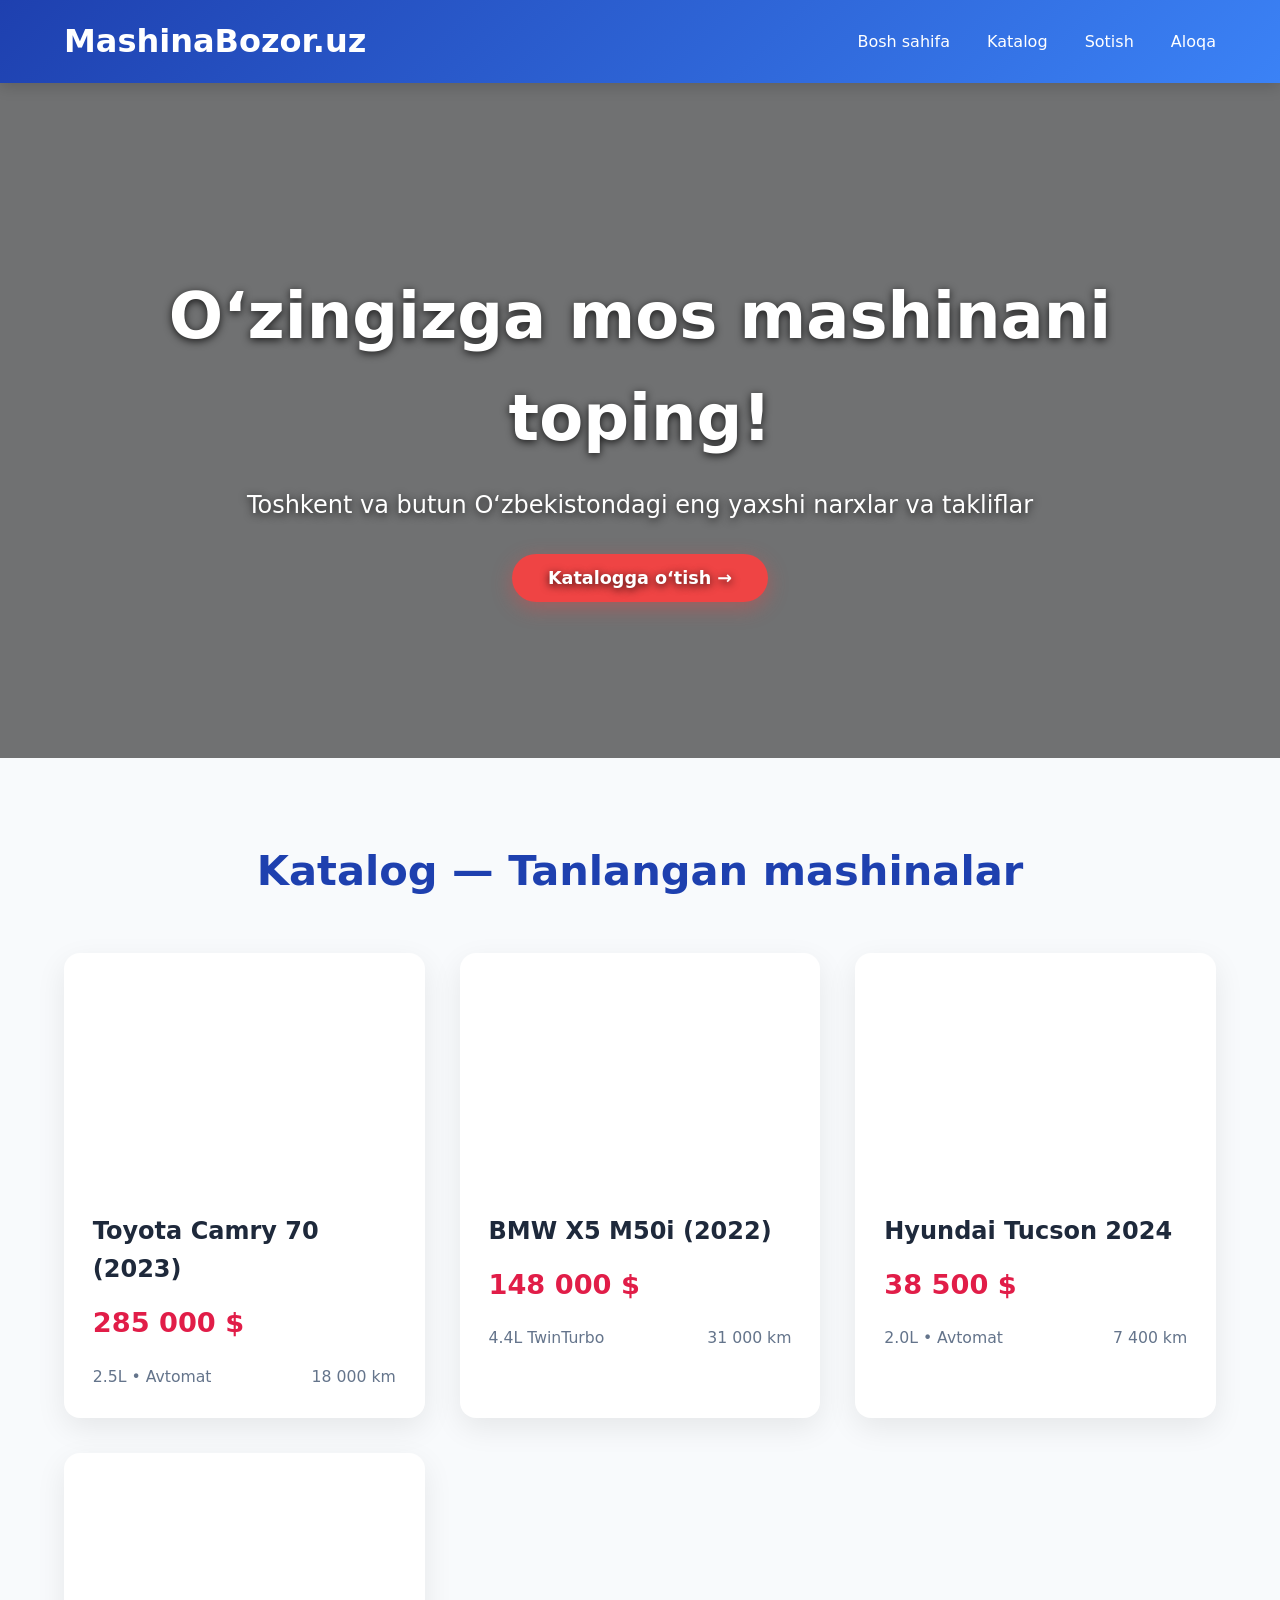
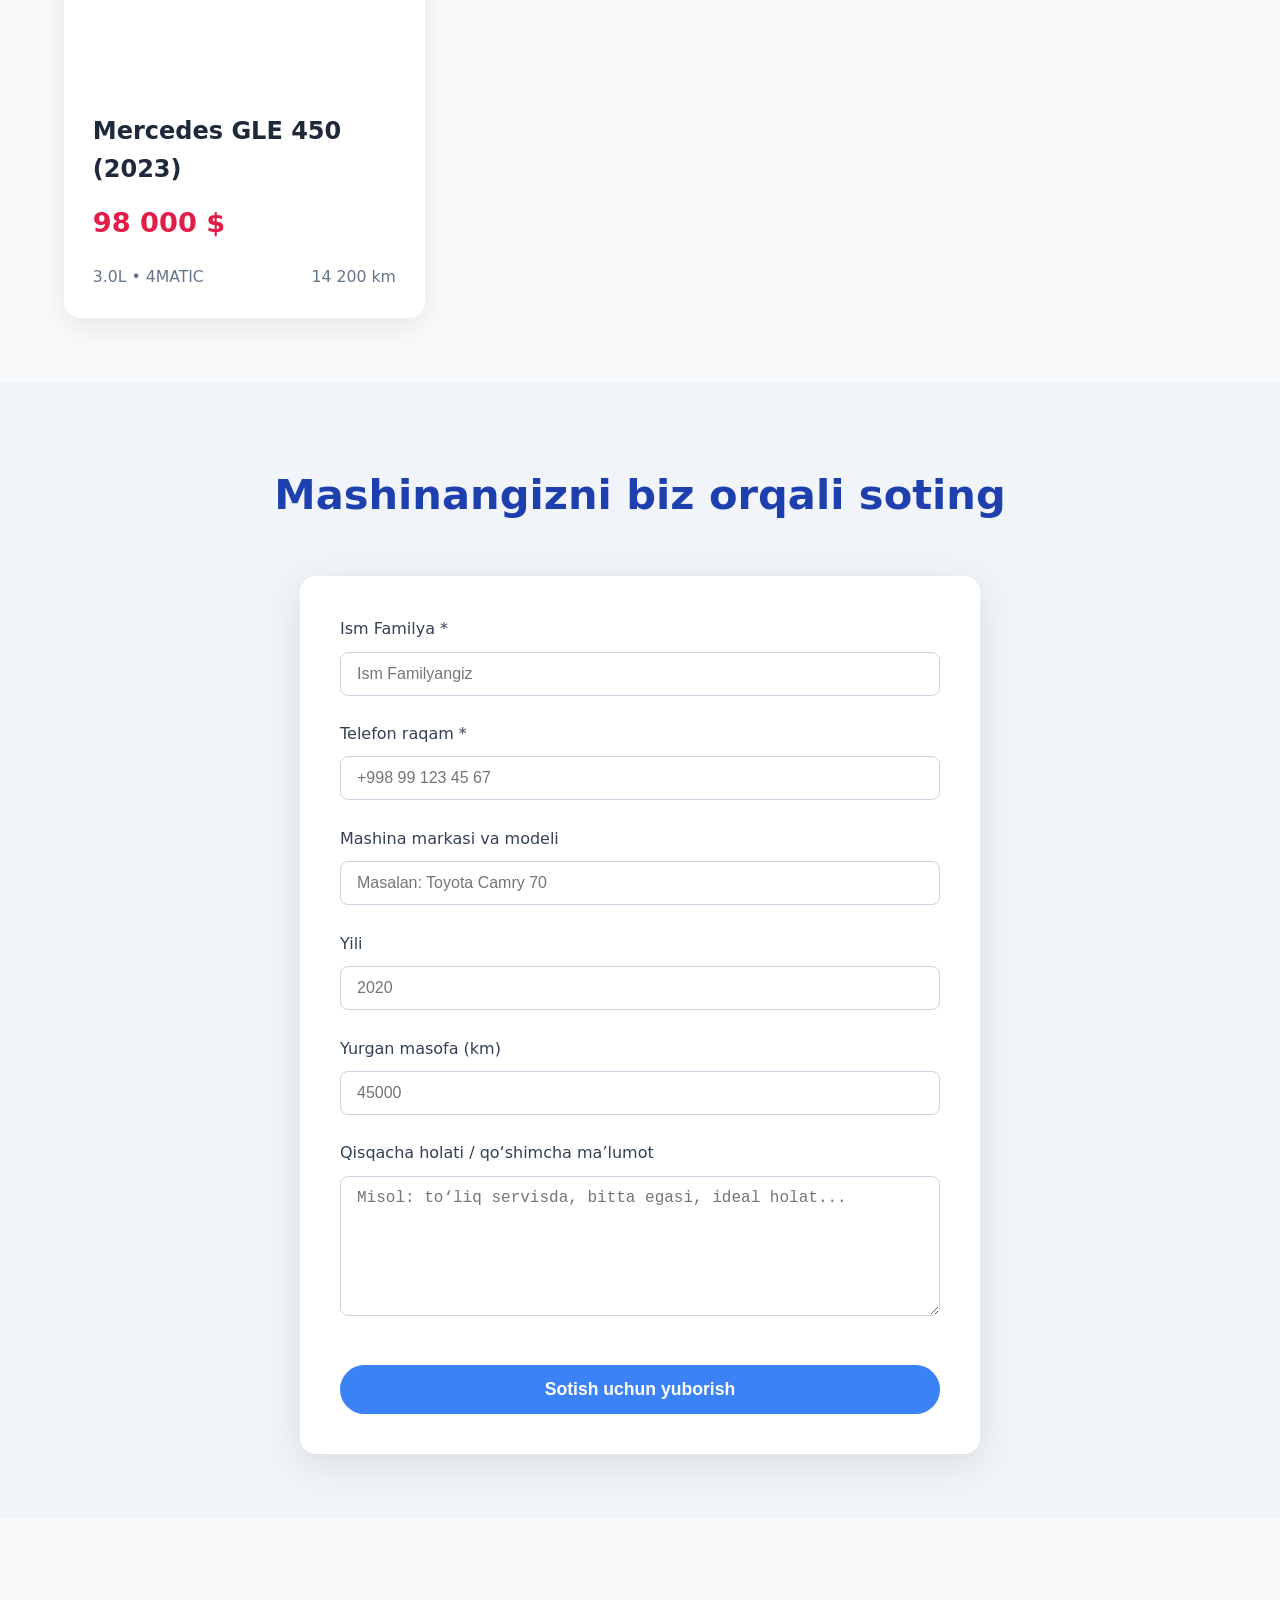
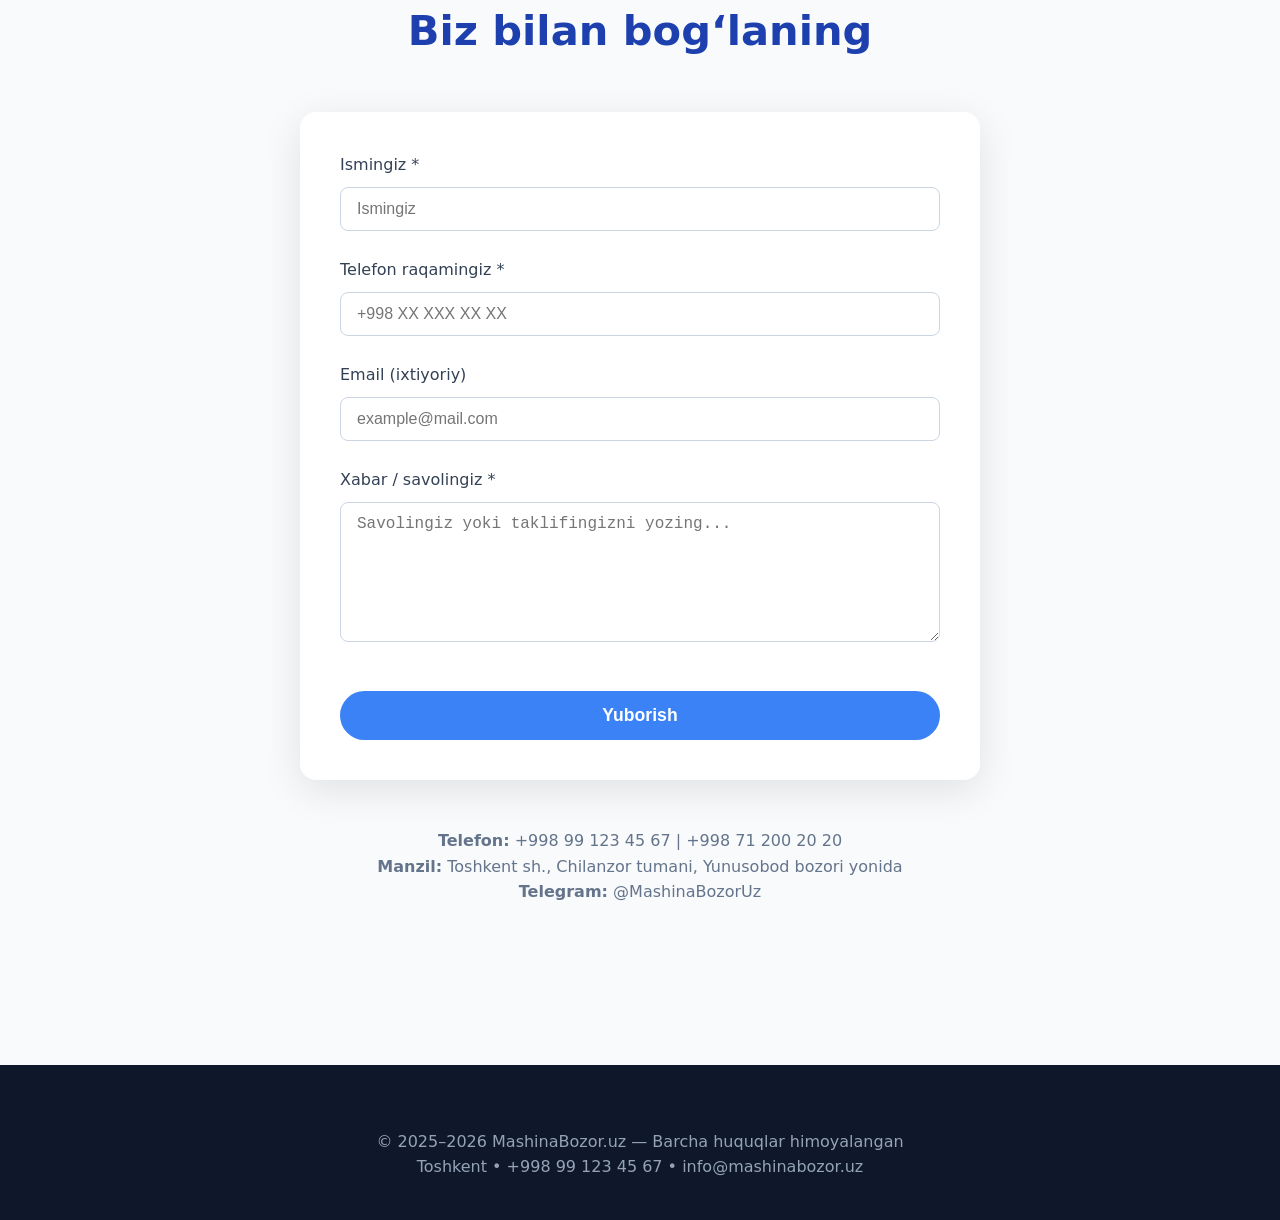
==== index.html @ 1a2eb64e "dsa" ====
<!DOCTYPE html>
<html lang="uz">
<head>
  <meta charset="UTF-8" />
  <meta name="viewport" content="width=device-width, initial-scale=1.0"/>
  <title>MashinaBozor.uz — Toshkentdagi eng yaxshi mashinalar</title>
  <link rel="stylesheet" href="./style.css">
</head>
<body>

  <header class="header">
    <div class="logo">MashinaBozor.uz</div>
    <nav class="nav">
      <a href="#bosh">Bosh sahifa</a>
      <a href="#katalog">Katalog</a>
      <a href="#sotish">Sotish</a>
      <a href="#aloqa">Aloqa</a>
    </nav>
  </header>

  <section class="hero" id="bosh">
    <div>
      <h1>O‘zingizga mos mashinani toping!</h1>
      <p>Toshkent va butun O‘zbekistondagi eng yaxshi narxlar va takliflar</p>
      <a href="#katalog" class="btn">Katalogga o‘tish →</a>
    </div>
  </section>

  <section id="katalog">
    <div class="container">
      <h2>Katalog — Tanlangan mashinalar</h2>

      <div class="cars-grid">

        <div class="car-card">
          <div class="car-img" style="background-image:url('https://images.unsplash.com/photo-1503376780353-7e6692767b70?auto=format&fit=crop&w=800&q=80')"></div>
          <div class="car-info">
            <h3>Toyota Camry 70 (2023)</h3>
            <div class="price">285 000 $</div>
            <div class="details"><span>2.5L • Avtomat</span><span>18 000 km</span></div>
          </div>
        </div>

        <div class="car-card">
          <div class="car-img" style="background-image:url('https://images.unsplash.com/photo-1552519507-da3b142c6e3d?auto=format&fit=crop&w=800&q=80')"></div>
          <div class="car-info">
            <h3>BMW X5 M50i (2022)</h3>
            <div class="price">148 000 $</div>
            <div class="details"><span>4.4L TwinTurbo</span><span>31 000 km</span></div>
          </div>
        </div>

        <div class="car-card">
          <div class="car-img" style="background-image:url('https://images.unsplash.com/photo-1618843479313-40f2e308a518?auto=format&fit=crop&w=800&q=80')"></div>
          <div class="car-info">
            <h3>Hyundai Tucson 2024</h3>
            <div class="price">38 500 $</div>
            <div class="details"><span>2.0L • Avtomat</span><span>7 400 km</span></div>
          </div>
        </div>

        <div class="car-card">
          <div class="car-img" style="background-image:url('https://images.unsplash.com/photo-1502489597346-d8389a3b1d3d?auto=format&fit=crop&w=800&q=80')"></div>
          <div class="car-info">
            <h3>Mercedes GLE 450 (2023)</h3>
            <div class="price">98 000 $</div>
            <div class="details"><span>3.0L • 4MATIC</span><span>14 200 km</span></div>
          </div>
        </div>

      </div>
    </div>
  </section>

  <section id="sotish" style="background:#f1f5f9;">
    <div class="container">
      <h2>Mashinangizni biz orqali soting</h2>
      <div class="sell-form">
        <form>
          <div class="form-group">
            <label>Ism Familya *</label>
            <input type="text" placeholder="Ism Familyangiz" required>
          </div>
          <div class="form-group">
            <label>Telefon raqam *</label>
            <input type="tel" placeholder="+998 99 123 45 67" required>
          </div>
          <div class="form-group">
            <label>Mashina markasi va modeli</label>
            <input type="text" placeholder="Masalan: Toyota Camry 70">
          </div>
          <div class="form-group">
            <label>Yili</label>
            <input type="number" placeholder="2020">
          </div>
          <div class="form-group">
            <label>Yurgan masofa (km)</label>
            <input type="number" placeholder="45000">
          </div>
          <div class="form-group">
            <label>Qisqacha holati / qo‘shimcha ma’lumot</label>
            <textarea placeholder="Misol: to‘liq servisda, bitta egasi, ideal holat..."></textarea>
          </div>
          <button type="submit" class="form-btn">Sotish uchun yuborish</button>
        </form>
      </div>
    </div>
  </section>

  <section id="aloqa">
    <div class="container">
      <h2>Biz bilan bog‘laning</h2>
      <div class="contact-form">
        <form>
          <div class="form-group">
            <label>Ismingiz *</label>
            <input type="text" placeholder="Ismingiz" required>
          </div>
          <div class="form-group">
            <label>Telefon raqamingiz *</label>
            <input type="tel" placeholder="+998 XX XXX XX XX" required>
          </div>
          <div class="form-group">
            <label>Email (ixtiyoriy)</label>
            <input type="email" placeholder="example@mail.com">
          </div>
          <div class="form-group">
            <label>Xabar / savolingiz *</label>
            <textarea placeholder="Savolingiz yoki taklifingizni yozing..." required></textarea>
          </div>
          <button type="submit" class="form-btn">Yuborish</button>
        </form>
      </div>

      <div style="text-align:center; margin-top:3rem; color:#64748b;">
        <p><strong>Telefon:</strong> +998 99 123 45 67  |  +998 71 200 20 20</p>
        <p><strong>Manzil:</strong> Toshkent sh., Chilanzor tumani, Yunusobod bozori yonida</p>
        <p><strong>Telegram:</strong> @MashinaBozorUz</p>
      </div>
    </div>
  </section>

  <footer class="footer">
    <p>© 2025–2026 MashinaBozor.uz — Barcha huquqlar himoyalangan</p>
    <p>Toshkent • +998 99 123 45 67 • info@mashinabozor.uz</p>
  </footer>

</body>
</html>
---- style.css ----
* {
  margin: 0;
  padding: 0;
  box-sizing: border-box;
}
body {
  font-family: "Segoe UI", system-ui, sans-serif;
  background: #f8fafc;
  color: #1e293b;
  line-height: 1.6;
}

.header {
  background: linear-gradient(135deg, #1e40af, #3b82f6);
  color: white;
  padding: 1rem 5%;
  position: sticky;
  top: 0;
  z-index: 100;
  box-shadow: 0 4px 14px rgba(0, 0, 0, 0.15);
  display: flex;
  justify-content: space-between;
  align-items: center;
}

.logo {
  font-size: 2rem;
  font-weight: bold;
}

.nav a {
  color: white;
  text-decoration: none;
  margin-left: 2rem;
  font-weight: 500;
  transition: 0.3s;
}

.nav a:hover {
  color: #fef08a;
}

section {
  padding: 5rem 5% 4rem;
}

.hero {
  background:
    linear-gradient(rgba(0, 0, 0, 0.55), rgba(0, 0, 0, 0.55)),
    url("https://images.unsplash.com/photo-1502877338535-766e3a6052c0?auto=format&fit=crop&w=2000&q=80")
      center/cover;
  height: 75vh;
  min-height: 520px;
  color: white;
  text-align: center;
  display: flex;
  align-items: center;
  justify-content: center;
  text-shadow: 0 2px 8px rgba(0, 0, 0, 0.8);
}

.hero h1 {
  font-size: 4rem;
  margin-bottom: 1rem;
}
.hero p {
  font-size: 1.5rem;
  margin-bottom: 2.5rem;
}

.btn {
  background: #ef4444;
  color: white;
  padding: 14px 36px;
  border-radius: 50px;
  text-decoration: none;
  font-weight: bold;
  font-size: 1.1rem;
  transition: all 0.3s;
  box-shadow: 0 6px 20px rgba(239, 68, 68, 0.4);
}

.btn:hover {
  background: #dc2626;
  transform: translateY(-4px);
  box-shadow: 0 12px 30px rgba(239, 68, 68, 0.5);
}

.container {
  max-width: 1280px;
  margin: 0 auto;
}

h2 {
  text-align: center;
  font-size: 2.6rem;
  color: #1e40af;
  margin: 0 0 3rem;
}

.cars-grid {
  display: grid;
  grid-template-columns: repeat(auto-fill, minmax(340px, 1fr));
  gap: 2.2rem;
}

.car-card {
  background: white;
  border-radius: 16px;
  overflow: hidden;
  box-shadow: 0 10px 30px rgba(0, 0, 0, 0.08);
  transition: all 0.4s ease;
}

.car-card:hover {
  transform: translateY(-14px);
  box-shadow: 0 24px 48px rgba(0, 0, 0, 0.15);
}

.car-img {
  height: 230px;
  background-size: cover;
  background-position: center;
}

.car-info {
  padding: 1.8rem;
}

.car-info h3 {
  font-size: 1.5rem;
  margin-bottom: 0.8rem;
}

.price {
  font-size: 1.7rem;
  font-weight: 700;
  color: #e11d48;
  margin: 0.7rem 0;
}

.details {
  display: flex;
  justify-content: space-between;
  color: #64748b;
  font-size: 0.98rem;
  margin-top: 1.2rem;
}

.sell-form,
.contact-form {
  max-width: 680px;
  margin: 0 auto;
  background: white;
  padding: 2.5rem;
  border-radius: 16px;
  box-shadow: 0 10px 40px rgba(0, 0, 0, 0.1);
}

.form-group {
  margin-bottom: 1.6rem;
}

label {
  display: block;
  margin-bottom: 0.6rem;
  font-weight: 500;
  color: #334155;
}

input,
textarea,
select {
  width: 100%;
  padding: 12px 16px;
  border: 1px solid #cbd5e1;
  border-radius: 8px;
  font-size: 1rem;
}

textarea {
  min-height: 140px;
  resize: vertical;
}

.form-btn {
  background: #3b82f6;
  color: white;
  border: none;
  padding: 14px 40px;
  border-radius: 50px;
  font-size: 1.1rem;
  font-weight: bold;
  cursor: pointer;
  transition: all 0.3s;
  width: 100%;
  margin-top: 1rem;
}

.form-btn:hover {
  background: #2563eb;
  transform: translateY(-2px);
}

.footer {
  background: #0f172a;
  color: #94a3b8;
  text-align: center;
  padding: 4rem 1rem 2.5rem;
  margin-top: 6rem;
}
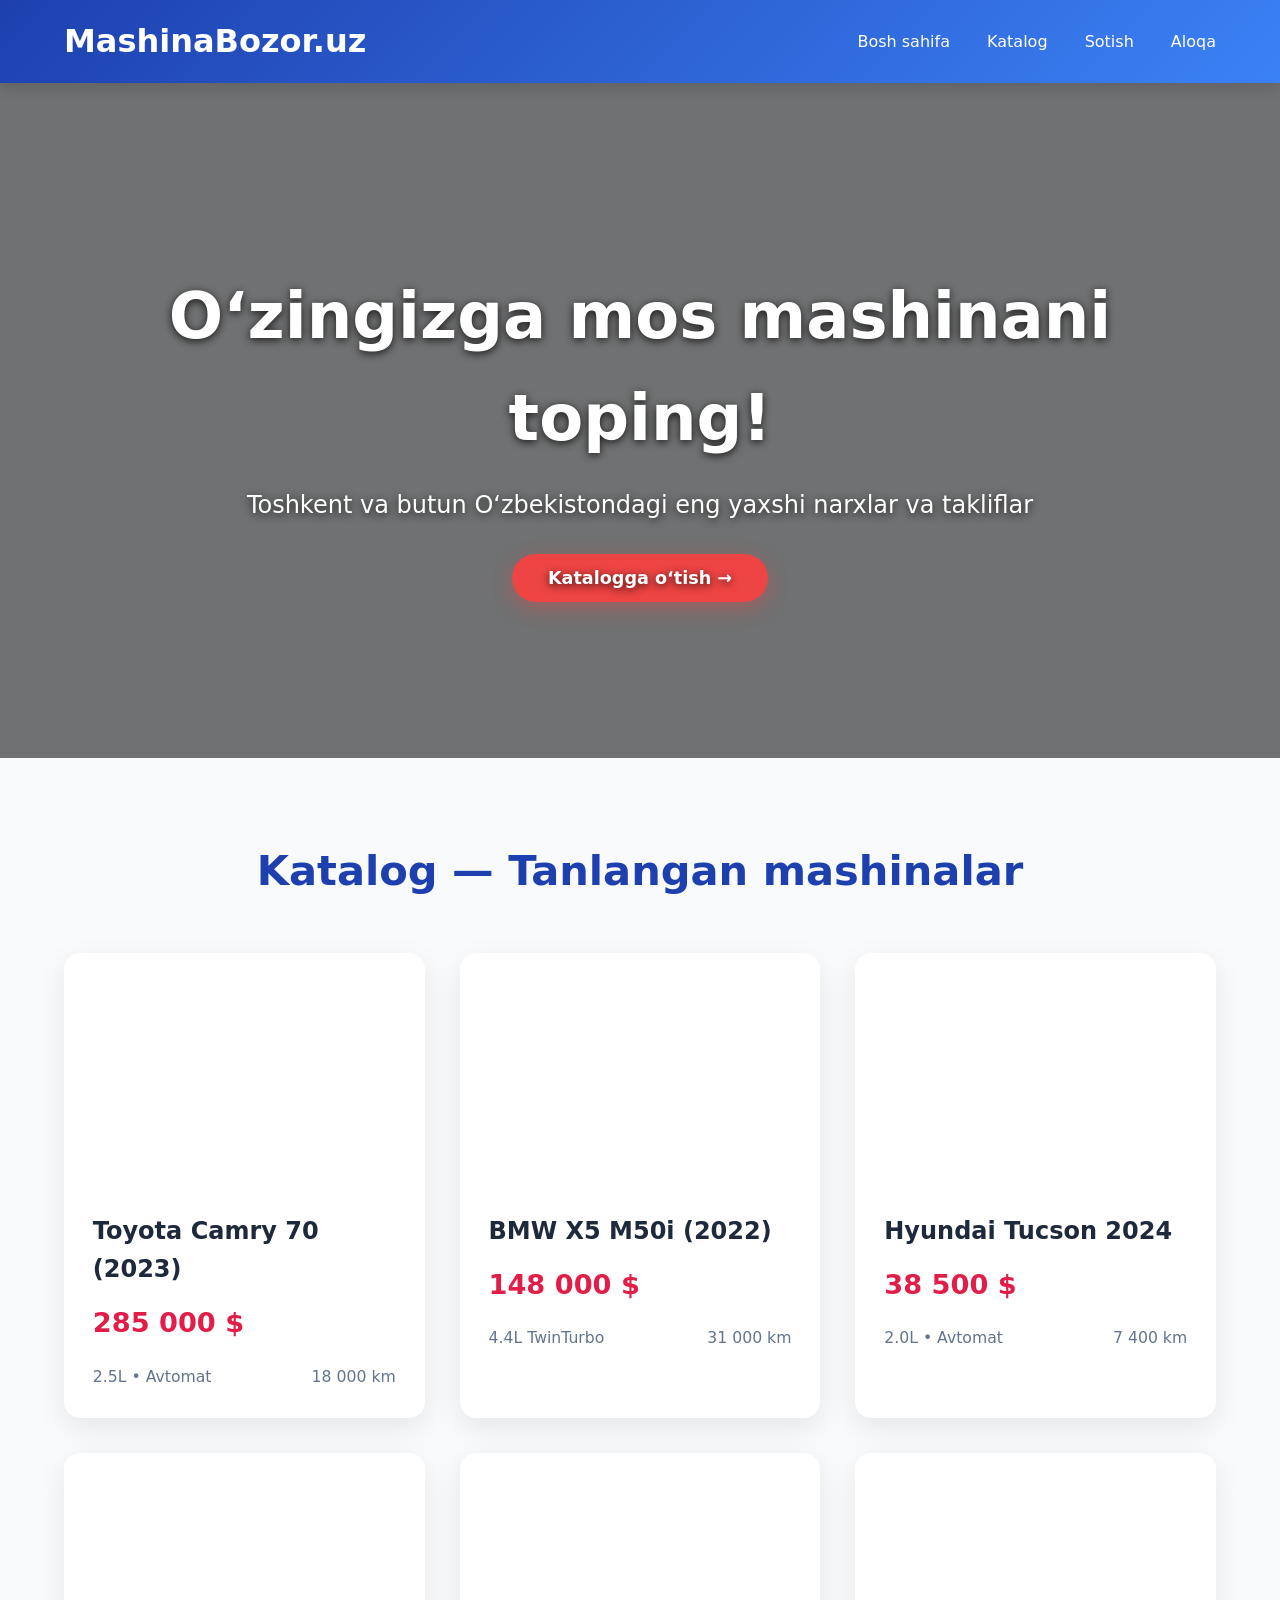
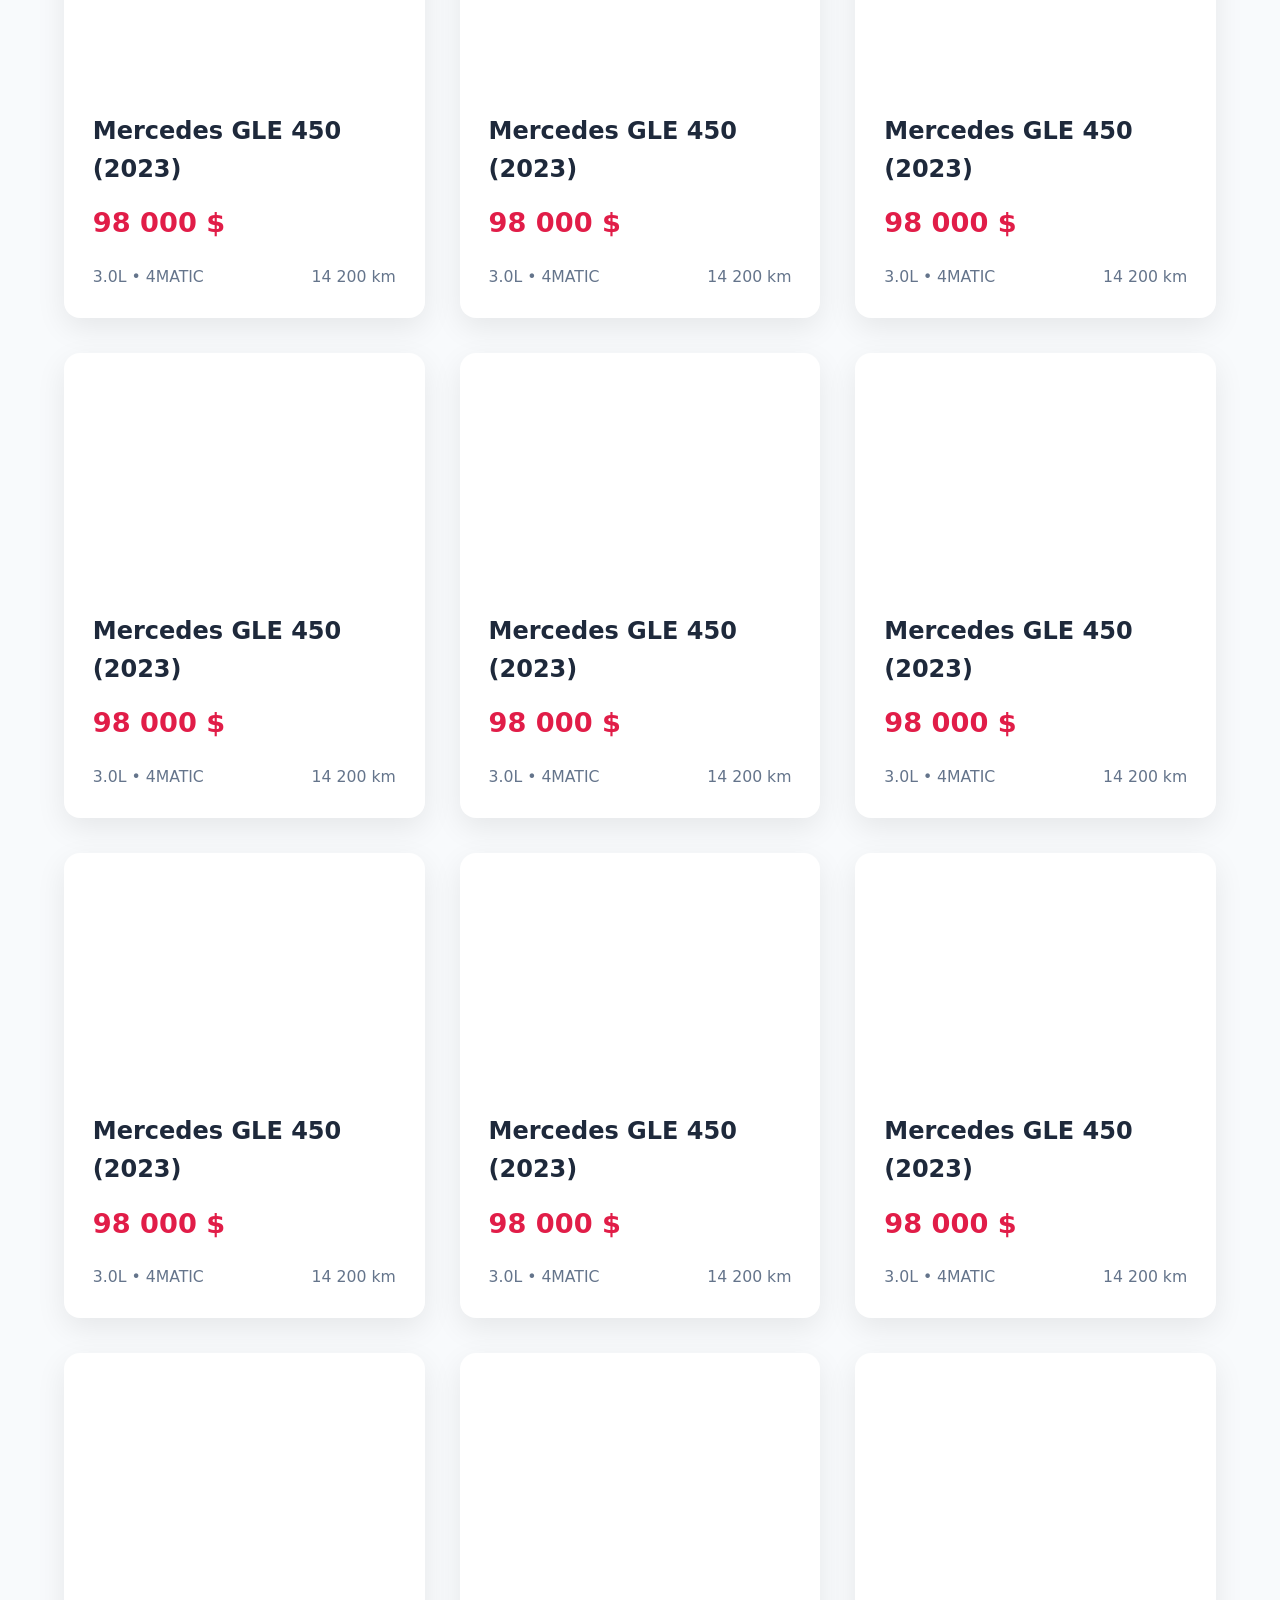
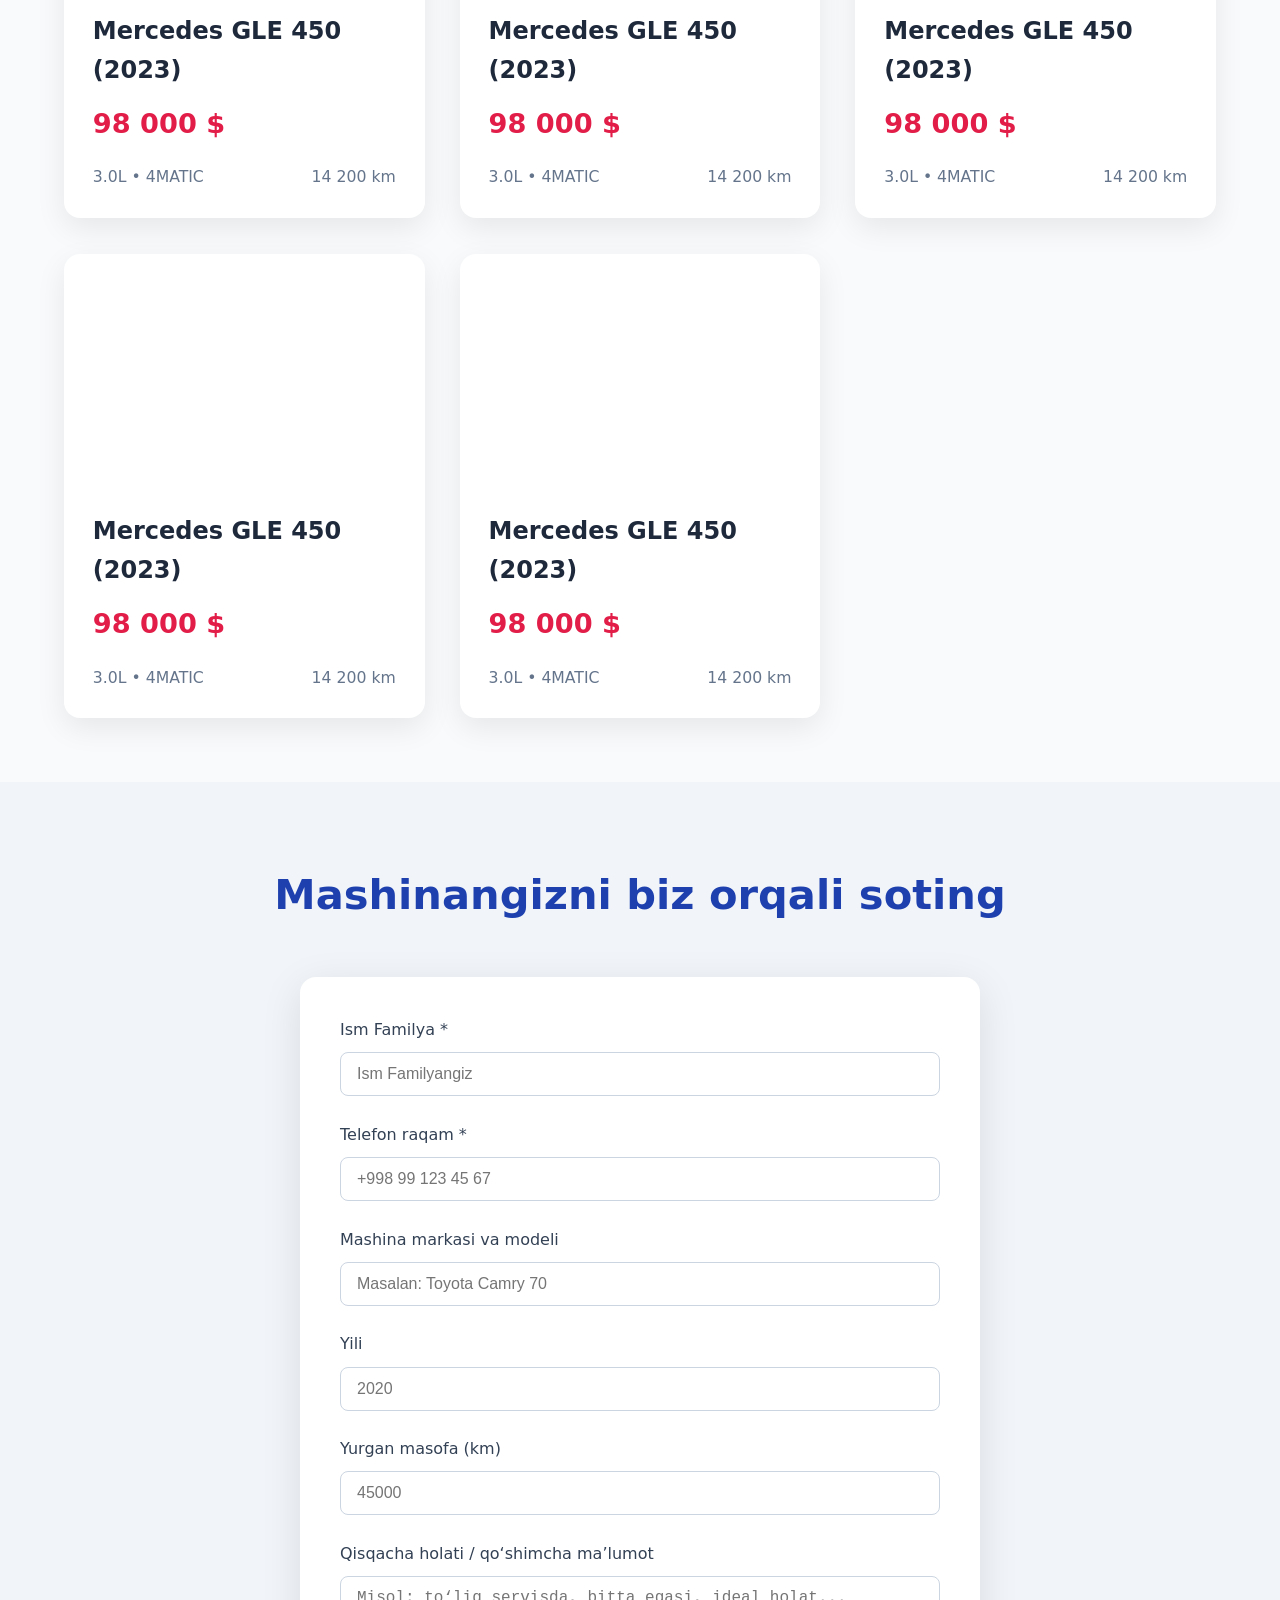
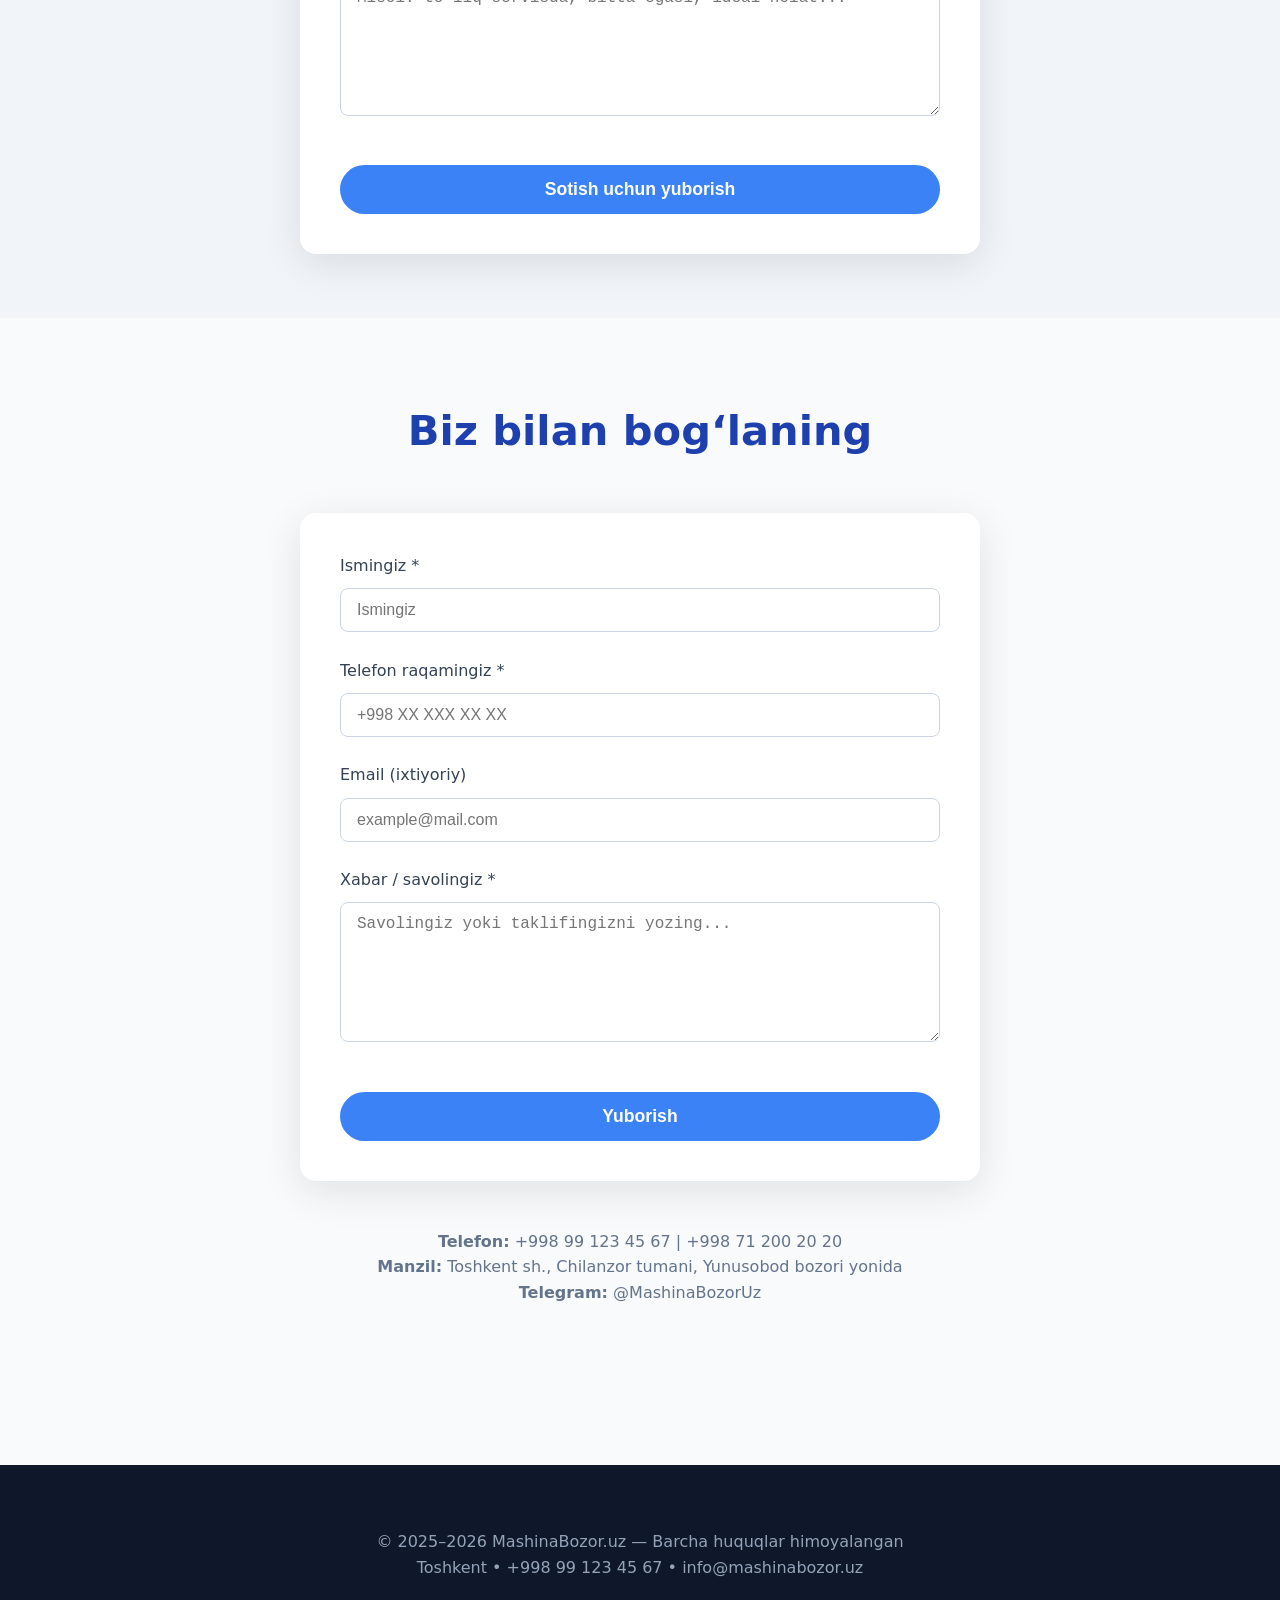
==== commit 8b7793fe: "detail" ====
--- a/index.html
+++ b/index.html
@@ -1,149 +1,380 @@
-<!DOCTYPE html>
+<!doctype html>
 <html lang="uz">
-<head>
-  <meta charset="UTF-8" />
-  <meta name="viewport" content="width=device-width, initial-scale=1.0"/>
-  <title>MashinaBozor.uz — Toshkentdagi eng yaxshi mashinalar</title>
-  <link rel="stylesheet" href="./style.css">
-</head>
-<body>
-
-  <header class="header">
-    <div class="logo">MashinaBozor.uz</div>
-    <nav class="nav">
-      <a href="#bosh">Bosh sahifa</a>
-      <a href="#katalog">Katalog</a>
-      <a href="#sotish">Sotish</a>
-      <a href="#aloqa">Aloqa</a>
-    </nav>
-  </header>
-
-  <section class="hero" id="bosh">
-    <div>
-      <h1>O‘zingizga mos mashinani toping!</h1>
-      <p>Toshkent va butun O‘zbekistondagi eng yaxshi narxlar va takliflar</p>
-      <a href="#katalog" class="btn">Katalogga o‘tish →</a>
-    </div>
-  </section>
-
-  <section id="katalog">
-    <div class="container">
-      <h2>Katalog — Tanlangan mashinalar</h2>
-
-      <div class="cars-grid">
-
-        <div class="car-card">
-          <div class="car-img" style="background-image:url('https://images.unsplash.com/photo-1503376780353-7e6692767b70?auto=format&fit=crop&w=800&q=80')"></div>
-          <div class="car-info">
-            <h3>Toyota Camry 70 (2023)</h3>
-            <div class="price">285 000 $</div>
-            <div class="details"><span>2.5L • Avtomat</span><span>18 000 km</span></div>
+  <head>
+    <meta charset="UTF-8" />
+    <meta name="viewport" content="width=device-width, initial-scale=1.0" />
+    <title>MashinaBozor.uz — Toshkentdagi eng yaxshi mashinalar</title>
+    <link rel="stylesheet" href="./style.css" />
+  </head>
+  <body>
+    <header class="header">
+      <div class="logo">MashinaBozor.uz</div>
+      <nav class="nav">
+        <a href="#bosh">Bosh sahifa</a>
+        <a href="#katalog">Katalog</a>
+        <a href="#sotish">Sotish</a>
+        <a href="#aloqa">Aloqa</a>
+      </nav>
+    </header>
+
+    <section class="hero" id="bosh">
+      <div>
+        <h1>O‘zingizga mos mashinani toping!</h1>
+        <p>Toshkent va butun O‘zbekistondagi eng yaxshi narxlar va takliflar</p>
+        <a href="#katalog" class="btn">Katalogga o‘tish →</a>
+      </div>
+    </section>
+
+    <section id="katalog">
+      <div class="container">
+        <h2>Katalog — Tanlangan mashinalar</h2>
+
+        <div class="cars-grid">
+          <div class="car-card">
+            <a href="./detail.html">
+              <div
+                class="car-img"
+                style="
+                  background-image: url(&quot;https://images.unsplash.com/photo-1503376780353-7e6692767b70?auto=format&fit=crop&w=800&q=80&quot;);
+                "
+              ></div>
+            </a>
+            <div class="car-info">
+              <h3>Toyota Camry 70 (2023)</h3>
+              <div class="price">285 000 $</div>
+              <div class="details">
+                <span>2.5L • Avtomat</span><span>18 000 km</span>
+              </div>
+            </div>
+          </div>
+
+          <div class="car-card">
+            <div
+              class="car-img"
+              style="
+                background-image: url(&quot;https://images.unsplash.com/photo-1552519507-da3b142c6e3d?auto=format&fit=crop&w=800&q=80&quot;);
+              "
+            ></div>
+            <div class="car-info">
+              <h3>BMW X5 M50i (2022)</h3>
+              <div class="price">148 000 $</div>
+              <div class="details">
+                <span>4.4L TwinTurbo</span><span>31 000 km</span>
+              </div>
+            </div>
+          </div>
+
+          <div class="car-card">
+            <div
+              class="car-img"
+              style="
+                background-image: url(&quot;https://images.unsplash.com/photo-1618843479313-40f2e308a518?auto=format&fit=crop&w=800&q=80&quot;);
+              "
+            ></div>
+            <div class="car-info">
+              <h3>Hyundai Tucson 2024</h3>
+              <div class="price">38 500 $</div>
+              <div class="details">
+                <span>2.0L • Avtomat</span><span>7 400 km</span>
+              </div>
+            </div>
+          </div>
+
+          <div class="car-card">
+            <div
+              class="car-img"
+              style="
+                background-image: url(&quot;https://images.unsplash.com/photo-1502489597346-d8389a3b1d3d?auto=format&fit=crop&w=800&q=80&quot;);
+              "
+            ></div>
+            <div class="car-info">
+              <h3>Mercedes GLE 450 (2023)</h3>
+              <div class="price">98 000 $</div>
+              <div class="details">
+                <span>3.0L • 4MATIC</span><span>14 200 km</span>
+              </div>
+            </div>
+          </div>
+          <div class="car-card">
+            <div
+              class="car-img"
+              style="
+                background-image: url(&quot;https://images.unsplash.com/photo-1502489597346-d8389a3b1d3d?auto=format&fit=crop&w=800&q=80&quot;);
+              "
+            ></div>
+            <div class="car-info">
+              <h3>Mercedes GLE 450 (2023)</h3>
+              <div class="price">98 000 $</div>
+              <div class="details">
+                <span>3.0L • 4MATIC</span><span>14 200 km</span>
+              </div>
+            </div>
+          </div>
+          <div class="car-card">
+            <div
+              class="car-img"
+              style="
+                background-image: url(&quot;https://images.unsplash.com/photo-1502489597346-d8389a3b1d3d?auto=format&fit=crop&w=800&q=80&quot;);
+              "
+            ></div>
+            <div class="car-info">
+              <h3>Mercedes GLE 450 (2023)</h3>
+              <div class="price">98 000 $</div>
+              <div class="details">
+                <span>3.0L • 4MATIC</span><span>14 200 km</span>
+              </div>
+            </div>
+          </div>
+          <div class="car-card">
+            <div
+              class="car-img"
+              style="
+                background-image: url(&quot;https://images.unsplash.com/photo-1502489597346-d8389a3b1d3d?auto=format&fit=crop&w=800&q=80&quot;);
+              "
+            ></div>
+            <div class="car-info">
+              <h3>Mercedes GLE 450 (2023)</h3>
+              <div class="price">98 000 $</div>
+              <div class="details">
+                <span>3.0L • 4MATIC</span><span>14 200 km</span>
+              </div>
+            </div>
+          </div>
+          <div class="car-card">
+            <div
+              class="car-img"
+              style="
+                background-image: url(&quot;https://images.unsplash.com/photo-1502489597346-d8389a3b1d3d?auto=format&fit=crop&w=800&q=80&quot;);
+              "
+            ></div>
+            <div class="car-info">
+              <h3>Mercedes GLE 450 (2023)</h3>
+              <div class="price">98 000 $</div>
+              <div class="details">
+                <span>3.0L • 4MATIC</span><span>14 200 km</span>
+              </div>
+            </div>
+          </div>
+          <div class="car-card">
+            <div
+              class="car-img"
+              style="
+                background-image: url(&quot;https://images.unsplash.com/photo-1502489597346-d8389a3b1d3d?auto=format&fit=crop&w=800&q=80&quot;);
+              "
+            ></div>
+            <div class="car-info">
+              <h3>Mercedes GLE 450 (2023)</h3>
+              <div class="price">98 000 $</div>
+              <div class="details">
+                <span>3.0L • 4MATIC</span><span>14 200 km</span>
+              </div>
+            </div>
+          </div>
+          <div class="car-card">
+            <div
+              class="car-img"
+              style="
+                background-image: url(&quot;https://images.unsplash.com/photo-1502489597346-d8389a3b1d3d?auto=format&fit=crop&w=800&q=80&quot;);
+              "
+            ></div>
+            <div class="car-info">
+              <h3>Mercedes GLE 450 (2023)</h3>
+              <div class="price">98 000 $</div>
+              <div class="details">
+                <span>3.0L • 4MATIC</span><span>14 200 km</span>
+              </div>
+            </div>
+          </div>
+          <div class="car-card">
+            <div
+              class="car-img"
+              style="
+                background-image: url(&quot;https://images.unsplash.com/photo-1502489597346-d8389a3b1d3d?auto=format&fit=crop&w=800&q=80&quot;);
+              "
+            ></div>
+            <div class="car-info">
+              <h3>Mercedes GLE 450 (2023)</h3>
+              <div class="price">98 000 $</div>
+              <div class="details">
+                <span>3.0L • 4MATIC</span><span>14 200 km</span>
+              </div>
+            </div>
+          </div>
+          <div class="car-card">
+            <div
+              class="car-img"
+              style="
+                background-image: url(&quot;https://images.unsplash.com/photo-1502489597346-d8389a3b1d3d?auto=format&fit=crop&w=800&q=80&quot;);
+              "
+            ></div>
+            <div class="car-info">
+              <h3>Mercedes GLE 450 (2023)</h3>
+              <div class="price">98 000 $</div>
+              <div class="details">
+                <span>3.0L • 4MATIC</span><span>14 200 km</span>
+              </div>
+            </div>
+          </div>
+          <div class="car-card">
+            <div
+              class="car-img"
+              style="
+                background-image: url(&quot;https://images.unsplash.com/photo-1502489597346-d8389a3b1d3d?auto=format&fit=crop&w=800&q=80&quot;);
+              "
+            ></div>
+            <div class="car-info">
+              <h3>Mercedes GLE 450 (2023)</h3>
+              <div class="price">98 000 $</div>
+              <div class="details">
+                <span>3.0L • 4MATIC</span><span>14 200 km</span>
+              </div>
+            </div>
+          </div>
+          <div class="car-card">
+            <div
+              class="car-img"
+              style="
+                background-image: url(&quot;https://images.unsplash.com/photo-1502489597346-d8389a3b1d3d?auto=format&fit=crop&w=800&q=80&quot;);
+              "
+            ></div>
+            <div class="car-info">
+              <h3>Mercedes GLE 450 (2023)</h3>
+              <div class="price">98 000 $</div>
+              <div class="details">
+                <span>3.0L • 4MATIC</span><span>14 200 km</span>
+              </div>
+            </div>
+          </div>
+          <div class="car-card">
+            <div
+              class="car-img"
+              style="
+                background-image: url(&quot;https://images.unsplash.com/photo-1502489597346-d8389a3b1d3d?auto=format&fit=crop&w=800&q=80&quot;);
+              "
+            ></div>
+            <div class="car-info">
+              <h3>Mercedes GLE 450 (2023)</h3>
+              <div class="price">98 000 $</div>
+              <div class="details">
+                <span>3.0L • 4MATIC</span><span>14 200 km</span>
+              </div>
+            </div>
+          </div>
+          <div class="car-card">
+            <div
+              class="car-img"
+              style="
+                background-image: url(&quot;https://images.unsplash.com/photo-1502489597346-d8389a3b1d3d?auto=format&fit=crop&w=800&q=80&quot;);
+              "
+            ></div>
+            <div class="car-info">
+              <h3>Mercedes GLE 450 (2023)</h3>
+              <div class="price">98 000 $</div>
+              <div class="details">
+                <span>3.0L • 4MATIC</span><span>14 200 km</span>
+              </div>
+            </div>
+          </div>
+          <div class="car-card">
+            <div
+              class="car-img"
+              style="
+                background-image: url(&quot;https://images.unsplash.com/photo-1502489597346-d8389a3b1d3d?auto=format&fit=crop&w=800&q=80&quot;);
+              "
+            ></div>
+            <div class="car-info">
+              <h3>Mercedes GLE 450 (2023)</h3>
+              <div class="price">98 000 $</div>
+              <div class="details">
+                <span>3.0L • 4MATIC</span><span>14 200 km</span>
+              </div>
+            </div>
           </div>
         </div>
-
-        <div class="car-card">
-          <div class="car-img" style="background-image:url('https://images.unsplash.com/photo-1552519507-da3b142c6e3d?auto=format&fit=crop&w=800&q=80')"></div>
-          <div class="car-info">
-            <h3>BMW X5 M50i (2022)</h3>
-            <div class="price">148 000 $</div>
-            <div class="details"><span>4.4L TwinTurbo</span><span>31 000 km</span></div>
-          </div>
+      </div>
+    </section>
+
+    <section id="sotish" style="background: #f1f5f9">
+      <div class="container">
+        <h2>Mashinangizni biz orqali soting</h2>
+        <div class="sell-form">
+          <form>
+            <div class="form-group">
+              <label>Ism Familya *</label>
+              <input type="text" placeholder="Ism Familyangiz" required />
+            </div>
+            <div class="form-group">
+              <label>Telefon raqam *</label>
+              <input type="tel" placeholder="+998 99 123 45 67" required />
+            </div>
+            <div class="form-group">
+              <label>Mashina markasi va modeli</label>
+              <input type="text" placeholder="Masalan: Toyota Camry 70" />
+            </div>
+            <div class="form-group">
+              <label>Yili</label>
+              <input type="number" placeholder="2020" />
+            </div>
+            <div class="form-group">
+              <label>Yurgan masofa (km)</label>
+              <input type="number" placeholder="45000" />
+            </div>
+            <div class="form-group">
+              <label>Qisqacha holati / qo‘shimcha ma’lumot</label>
+              <textarea
+                placeholder="Misol: to‘liq servisda, bitta egasi, ideal holat..."
+              ></textarea>
+            </div>
+            <button type="submit" class="form-btn">
+              Sotish uchun yuborish
+            </button>
+          </form>
         </div>
-
-        <div class="car-card">
-          <div class="car-img" style="background-image:url('https://images.unsplash.com/photo-1618843479313-40f2e308a518?auto=format&fit=crop&w=800&q=80')"></div>
-          <div class="car-info">
-            <h3>Hyundai Tucson 2024</h3>
-            <div class="price">38 500 $</div>
-            <div class="details"><span>2.0L • Avtomat</span><span>7 400 km</span></div>
-          </div>
+      </div>
+    </section>
+
+    <section id="aloqa">
+      <div class="container">
+        <h2>Biz bilan bog‘laning</h2>
+        <div class="contact-form">
+          <form>
+            <div class="form-group">
+              <label>Ismingiz *</label>
+              <input type="text" placeholder="Ismingiz" required />
+            </div>
+            <div class="form-group">
+              <label>Telefon raqamingiz *</label>
+              <input type="tel" placeholder="+998 XX XXX XX XX" required />
+            </div>
+            <div class="form-group">
+              <label>Email (ixtiyoriy)</label>
+              <input type="email" placeholder="example@mail.com" />
+            </div>
+            <div class="form-group">
+              <label>Xabar / savolingiz *</label>
+              <textarea
+                placeholder="Savolingiz yoki taklifingizni yozing..."
+                required
+              ></textarea>
+            </div>
+            <button type="submit" class="form-btn">Yuborish</button>
+          </form>
         </div>
 
-        <div class="car-card">
-          <div class="car-img" style="background-image:url('https://images.unsplash.com/photo-1502489597346-d8389a3b1d3d?auto=format&fit=crop&w=800&q=80')"></div>
-          <div class="car-info">
-            <h3>Mercedes GLE 450 (2023)</h3>
-            <div class="price">98 000 $</div>
-            <div class="details"><span>3.0L • 4MATIC</span><span>14 200 km</span></div>
-          </div>
+        <div style="text-align: center; margin-top: 3rem; color: #64748b">
+          <p><strong>Telefon:</strong> +998 99 123 45 67 | +998 71 200 20 20</p>
+          <p>
+            <strong>Manzil:</strong> Toshkent sh., Chilanzor tumani, Yunusobod
+            bozori yonida
+          </p>
+          <p><strong>Telegram:</strong> @MashinaBozorUz</p>
         </div>
-
       </div>
-    </div>
-  </section>
-
-  <section id="sotish" style="background:#f1f5f9;">
-    <div class="container">
-      <h2>Mashinangizni biz orqali soting</h2>
-      <div class="sell-form">
-        <form>
-          <div class="form-group">
-            <label>Ism Familya *</label>
-            <input type="text" placeholder="Ism Familyangiz" required>
-          </div>
-          <div class="form-group">
-            <label>Telefon raqam *</label>
-            <input type="tel" placeholder="+998 99 123 45 67" required>
-          </div>
-          <div class="form-group">
-            <label>Mashina markasi va modeli</label>
-            <input type="text" placeholder="Masalan: Toyota Camry 70">
-          </div>
-          <div class="form-group">
-            <label>Yili</label>
-            <input type="number" placeholder="2020">
-          </div>
-          <div class="form-group">
-            <label>Yurgan masofa (km)</label>
-            <input type="number" placeholder="45000">
-          </div>
-          <div class="form-group">
-            <label>Qisqacha holati / qo‘shimcha ma’lumot</label>
-            <textarea placeholder="Misol: to‘liq servisda, bitta egasi, ideal holat..."></textarea>
-          </div>
-          <button type="submit" class="form-btn">Sotish uchun yuborish</button>
-        </form>
-      </div>
-    </div>
-  </section>
-
-  <section id="aloqa">
-    <div class="container">
-      <h2>Biz bilan bog‘laning</h2>
-      <div class="contact-form">
-        <form>
-          <div class="form-group">
-            <label>Ismingiz *</label>
-            <input type="text" placeholder="Ismingiz" required>
-          </div>
-          <div class="form-group">
-            <label>Telefon raqamingiz *</label>
-            <input type="tel" placeholder="+998 XX XXX XX XX" required>
-          </div>
-          <div class="form-group">
-            <label>Email (ixtiyoriy)</label>
-            <input type="email" placeholder="example@mail.com">
-          </div>
-          <div class="form-group">
-            <label>Xabar / savolingiz *</label>
-            <textarea placeholder="Savolingiz yoki taklifingizni yozing..." required></textarea>
-          </div>
-          <button type="submit" class="form-btn">Yuborish</button>
-        </form>
-      </div>
-
-      <div style="text-align:center; margin-top:3rem; color:#64748b;">
-        <p><strong>Telefon:</strong> +998 99 123 45 67  |  +998 71 200 20 20</p>
-        <p><strong>Manzil:</strong> Toshkent sh., Chilanzor tumani, Yunusobod bozori yonida</p>
-        <p><strong>Telegram:</strong> @MashinaBozorUz</p>
-      </div>
-    </div>
-  </section>
-
-  <footer class="footer">
-    <p>© 2025–2026 MashinaBozor.uz — Barcha huquqlar himoyalangan</p>
-    <p>Toshkent • +998 99 123 45 67 • info@mashinabozor.uz</p>
-  </footer>
-
-</body>
-</html>+    </section>
+
+    <footer class="footer">
+      <p>© 2025–2026 MashinaBozor.uz — Barcha huquqlar himoyalangan</p>
+      <p>Toshkent • +998 99 123 45 67 • info@mashinabozor.uz</p>
+    </footer>
+  </body>
+</html>
